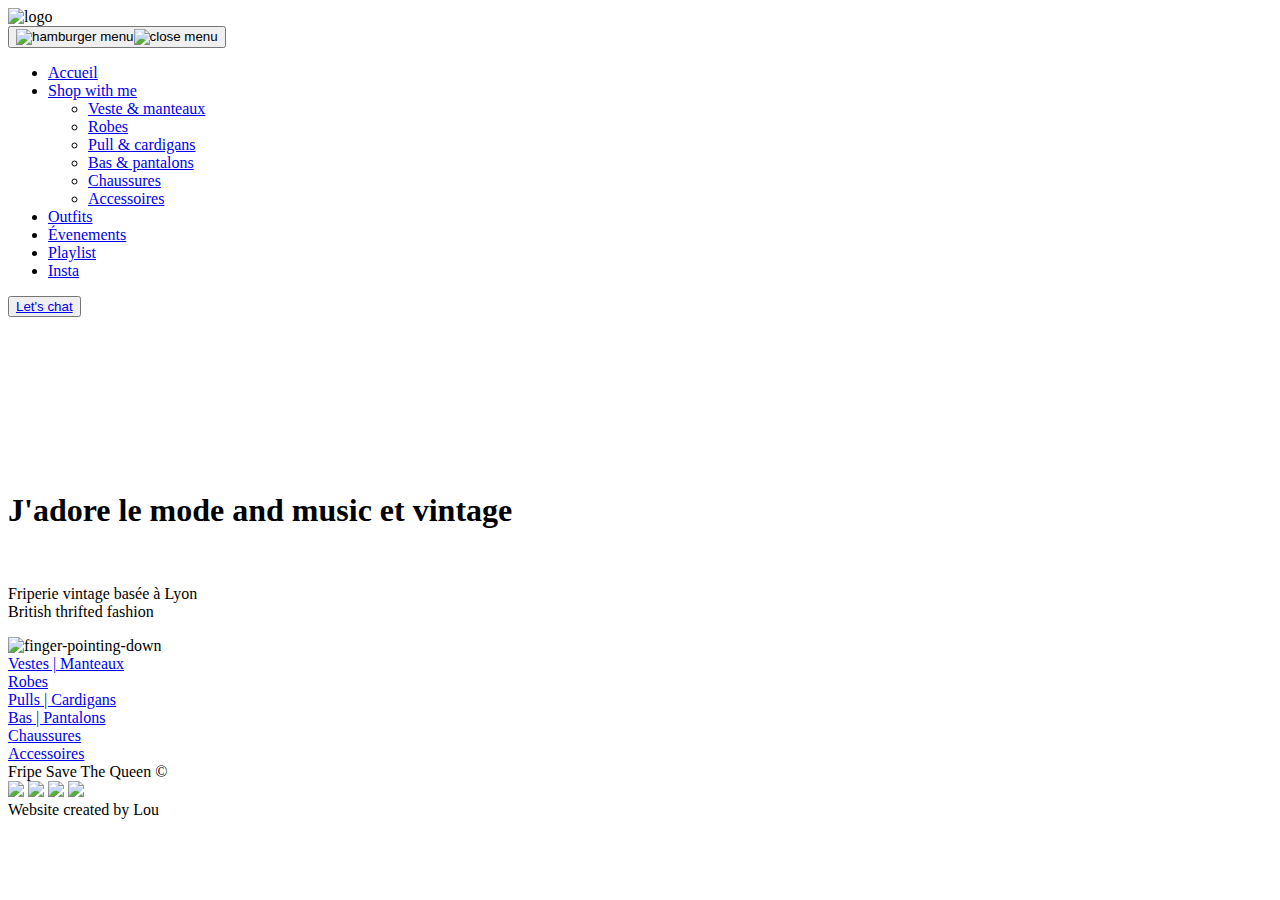
==== index.html @ 0e492b8b "Changes in instagram links and footer" ====
<!DOCTYPE html>
<html lang="en">

<head>
    <meta charset="UTF-8">
    <meta http-equiv="X-UA-Compatible" content="IE=edge">
    <meta name="viewport" content="width=device-width, initial-scale=1.0">
    <title>Fripe Save The Queen</title>
    <link rel="icon" type="image/x-icon" href="logo.png">

    <link rel="stylesheet" href="style.css">

    <link rel="preconnect" href="https://fonts.googleapis.com">
    <link rel="preconnect" href="https://fonts.gstatic.com" crossorigin>
    <link href="https://fonts.googleapis.com/css2?family=Wix+Madefor+Display&display=swap" rel="stylesheet">

    <link rel="preconnect" href="https://fonts.googleapis.com">
    <link rel="preconnect" href="https://fonts.gstatic.com" crossorigin>
    <link href="https://fonts.googleapis.com/css2?family=Cormorant:wght@300&display=swap" rel="stylesheet">

    <link rel="preconnect" href="https://fonts.googleapis.com">
    <link rel="preconnect" href="https://fonts.gstatic.com" crossorigin>
    <link href="https://fonts.googleapis.com/css2?family=Antic+Didone&display=swap" rel="stylesheet">
</head>

<body>
    <header class="primary-header">
        <div>
            <img src="logo.png" class="logo" alt="logo">
        </div>

        <div class="navbar">
            <button class="button-hamburger"><img class="hamburger" src="icons/icon-hamburger.svg"
                    alt="hamburger menu"><img class="hamburger-close" src="icons/icon-close.svg"
                    alt="close menu"></button>
            <nav class="primary-navigation" id="primary-navigation">
                <ul aria-label="Primary" role="list" id="nav-list" class="nav-list">
                    <li><a href="index.html">Accueil</a></li>
                    <li><a href="#">Shop with me <i class="arrow down"></i></a>
                        <ul class="dropdown">
                            <li><a href="pages/vestes.html">Veste & manteaux</a></li>
                            <li><a href="pages/robes.html">Robes</a></li>
                            <li><a href="pages/pull.html">Pull & cardigans</a></li>
                            <li><a href="pages/pantalons.html">Bas & pantalons</a></li>
                            <li><a href="pages/chaussures.html">Chaussures</a></li>
                            <li><a href="pages/accessoires.html">Accessoires</a></li>
                        </ul>
                    </li>
                    <li><a href="pages/outfits.html">Outfits</a></li>
                    <li><a href="pages/events.html">Évenements</a></li>
                    <li><a href="pages/playlist.html">Playlist</a></li>
                    <li><a href="https://www.instagram.com/fripesavethequeen_lyon/" target="_blank">Insta</a></li>
                </ul>
            </nav>
        </div>
        <div>
            <button class="chat"><a href="https://ig.me/m/fripesavethequeen_lyon/" target="_blank">Let's
                    chat</a></button>
        </div>
    </header>

    <main>
        <video class="video" autoplay="autoplay" muted="muted" loop="loop" playinline>
            <source src="welcome-video.mp4" type="video/mp4">
        </video>
        <div class="main">
            <div class="welcome-text">
                <h1>J'adore le mode and music et vintage</h1>
                <br>
                <p>Friperie vintage basée à Lyon
                    <br> British thrifted fashion
                </p>
                <div class="image-finger">
                    <img src="finger.png" class="finger" alt="finger-pointing-down">
                </div>
            </div>
        </div>

        <div class="tableau">

            <div class="photo1">
                <a href="pages/vestes.html" class="text-on-hover">Vestes | Manteaux</a>
            </div>
            <div class="photo2">
                <a href="pages/robes.html" class="text-on-hover">Robes</a>
            </div>
            <div class="photo3">
                <a href="pages/pull.html" class="text-on-hover">Pulls | Cardigans</a>
            </div>

            <div class="photo4">
                <a href="pages/pantalons.html" class="text-on-hover">Bas | Pantalons</a>
            </div>
            <div class="photo5">
                <a href="pages/chaussures.html" class="text-on-hover">Chaussures</a>
            </div>
            <div class="photo6">
                <a href="pages/accessoires.html" class="text-on-hover">Accessoires</a>
            </div>

        </div>

    </main>

    <footer>
        <div class="footer">
            <div class="footer-copyright">Fripe Save The Queen ©</div>
            <div class="footer-social-media">
                <img src="icons/icon-facebook.svg">
                <img src="icons/icon-pinterest.svg">
                <img src="icons/icon-twitter.svg">
                <a href="https://www.instagram.com/fripesavethequeen_lyon/" target="_blank">
                    <img src="icons/icon-instagram.svg"></a>
            </div>
            <div class="footer-lou">Website created by Lou</div>
        </div>
    </footer>

    <script src="main.js"></script>
</body>

</html>
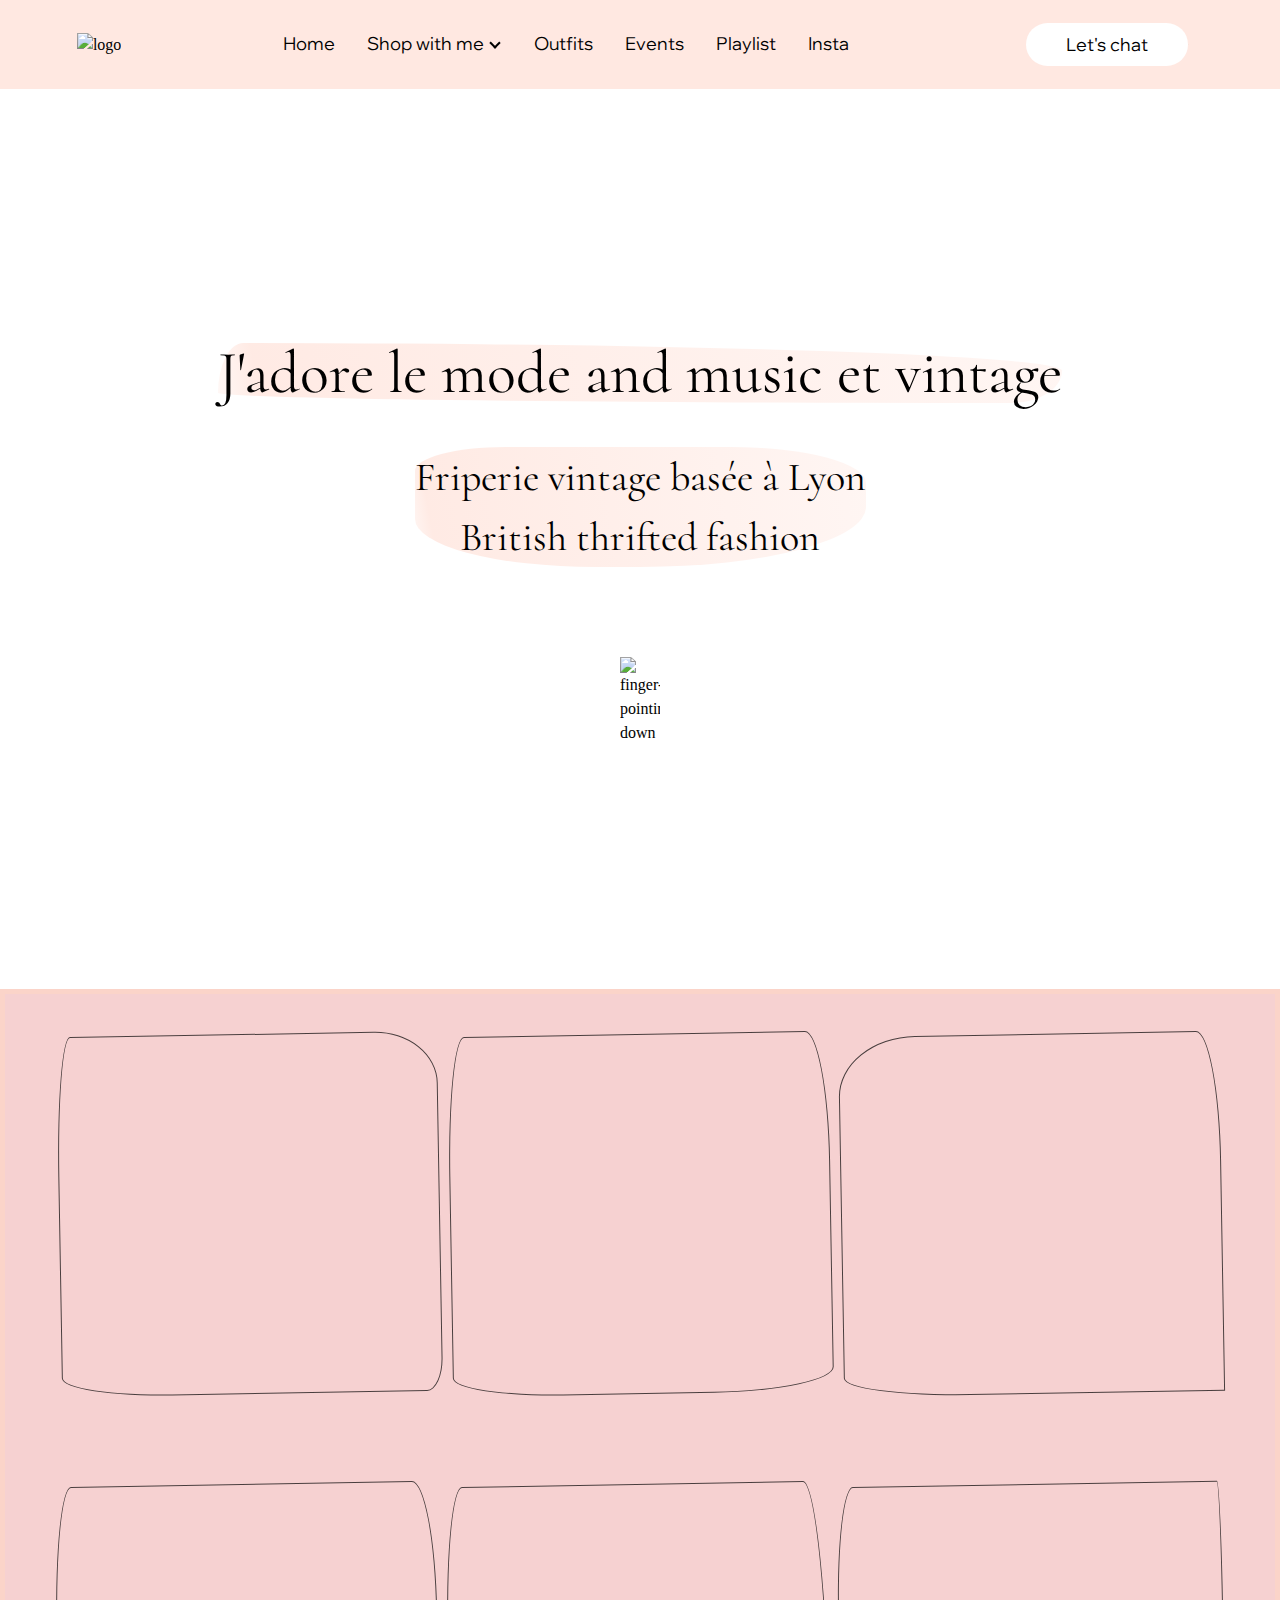
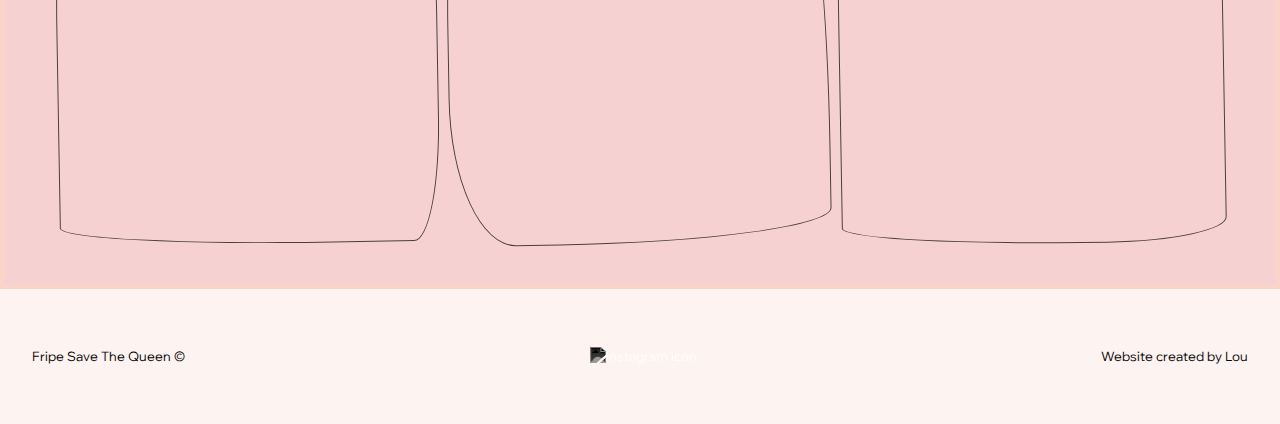
==== commit 93b60e16: "Playlist" ====
--- a/index.html
+++ b/index.html
@@ -5,6 +5,7 @@
     <meta charset="UTF-8">
     <meta http-equiv="X-UA-Compatible" content="IE=edge">
     <meta name="viewport" content="width=device-width, initial-scale=1.0">
+    <meta name="description" content="French and British vintage clothing online shop">
     <title>Fripe Save The Queen</title>
     <link rel="icon" type="image/x-icon" href="logo.png">
 
@@ -35,19 +36,19 @@
                     alt="close menu"></button>
             <nav class="primary-navigation" id="primary-navigation">
                 <ul aria-label="Primary" role="list" id="nav-list" class="nav-list">
-                    <li><a href="index.html">Accueil</a></li>
-                    <li><a href="#">Shop with me <i class="arrow down"></i></a>
+                    <li><a href="index.html">Home</a></li>
+                    <li class="shop"><a href="#">Shop with me <i class="arrow down"></i></a>
                         <ul class="dropdown">
-                            <li><a href="pages/vestes.html">Veste & manteaux</a></li>
-                            <li><a href="pages/robes.html">Robes</a></li>
-                            <li><a href="pages/pull.html">Pull & cardigans</a></li>
-                            <li><a href="pages/pantalons.html">Bas & pantalons</a></li>
-                            <li><a href="pages/chaussures.html">Chaussures</a></li>
-                            <li><a href="pages/accessoires.html">Accessoires</a></li>
+                            <li><a href="pages/vestes.html">Vestes | Jackets</a></li>
+                            <li><a href="pages/robes.html">Robes | Dresses</a></li>
+                            <li><a href="pages/pull.html">Pulls | Sweaters</a></li>
+                            <li><a href="pages/pantalons.html">Pantalons | Trousers</a></li>
+                            <li><a href="pages/chaussures.html">Chaussures | Shoes</a></li>
+                            <li><a href="pages/accessoires.html">Accessoires | Extras</a></li>
                         </ul>
                     </li>
                     <li><a href="pages/outfits.html">Outfits</a></li>
-                    <li><a href="pages/events.html">Évenements</a></li>
+                    <li><a href="pages/events.html">Events</a></li>
                     <li><a href="pages/playlist.html">Playlist</a></li>
                     <li><a href="https://www.instagram.com/fripesavethequeen_lyon/" target="_blank">Insta</a></li>
                 </ul>
@@ -79,23 +80,23 @@
         <div class="tableau">
 
             <div class="photo1">
-                <a href="pages/vestes.html" class="text-on-hover">Vestes | Manteaux</a>
+                <a href="pages/vestes.html" class="text-on-hover">Vestes | Jackets</a>
             </div>
             <div class="photo2">
-                <a href="pages/robes.html" class="text-on-hover">Robes</a>
+                <a href="pages/robes.html" class="text-on-hover">Robes | Dresses</a>
             </div>
             <div class="photo3">
-                <a href="pages/pull.html" class="text-on-hover">Pulls | Cardigans</a>
+                <a href="pages/pull.html" class="text-on-hover">Pulls | Sweaters</a>
             </div>
 
             <div class="photo4">
-                <a href="pages/pantalons.html" class="text-on-hover">Bas | Pantalons</a>
+                <a href="pages/pantalons.html" class="text-on-hover">Pantalons | Trousers</a>
             </div>
             <div class="photo5">
-                <a href="pages/chaussures.html" class="text-on-hover">Chaussures</a>
+                <a href="pages/chaussures.html" class="text-on-hover">Chaussures | Shoes</a>
             </div>
             <div class="photo6">
-                <a href="pages/accessoires.html" class="text-on-hover">Accessoires</a>
+                <a href="pages/accessoires.html" class="text-on-hover">Accessoires | Accessories</a>
             </div>
 
         </div>
@@ -106,11 +107,8 @@
         <div class="footer">
             <div class="footer-copyright">Fripe Save The Queen ©</div>
             <div class="footer-social-media">
-                <img src="icons/icon-facebook.svg">
-                <img src="icons/icon-pinterest.svg">
-                <img src="icons/icon-twitter.svg">
                 <a href="https://www.instagram.com/fripesavethequeen_lyon/" target="_blank">
-                    <img src="icons/icon-instagram.svg"></a>
+                    <img src="icons/icon-instagram.svg" alt="instagram icon"></a>
             </div>
             <div class="footer-lou">Website created by Lou</div>
         </div>
--- a/style.css
+++ b/style.css
@@ -0,0 +1,662 @@
+/* RESET CSS */
+
+*,
+*::before,
+*::after {
+    box-sizing: border-box;
+}
+
+/* Prevent font size inflation */
+html {
+    -moz-text-size-adjust: none;
+    -webkit-text-size-adjust: none;
+    text-size-adjust: none;
+}
+
+/* Remove default margin in favour of better control in authored CSS */
+* {
+    margin: 0;
+    padding: 0;
+    font: inherit;
+}
+
+/* Remove list styles on ul, ol elements with a list role, which suggests default styling will be removed */
+ul[role='list'],
+ol[role='list'] {
+    list-style: none;
+}
+
+html,
+body {
+    height: 100%;
+    width: 100%;
+}
+
+/* Set core body defaults */
+body {
+    line-height: 1.5;
+}
+
+/* Set shorter line heights on headings and interactive elements */
+h1,
+h2,
+h3,
+h4,
+button,
+input,
+label {
+    line-height: 1.1;
+}
+
+/* Balance text wrapping on headings */
+h1,
+h2,
+h3,
+h4 {
+    text-wrap: balance;
+}
+
+/* A elements that don't have a class get default styles */
+a:not([class]) {
+    text-decoration-skip-ink: auto;
+    color: currentColor;
+}
+
+/* Make images easier to work with */
+img,
+picture,
+svg {
+    max-width: 100%;
+    display: block;
+}
+
+/* Make sure textareas without a rows attribute are not tiny */
+textarea:not([rows]) {
+    min-height: 10em;
+}
+
+/* Anything that has been anchored to should have extra scroll margin */
+:target {
+    scroll-margin-block: 5ex;
+}
+
+/* START OF OUR CHANGES */
+
+* a {
+    text-decoration: none;
+}
+
+.primary-header {
+    display: flex;
+    background-color: #FFE8E1;
+    align-items: center;
+    justify-content: space-around;
+    box-sizing: border-box;
+    width: 100%;
+}
+
+.chat {
+    font-size: 1.1rem;
+    padding: 12px 40px;
+    margin: 23px;
+    border-radius: 25px;
+    font-family: 'Wix Madefor Display', sans-serif;
+    border: none;
+    cursor: pointer;
+    background-color: white;
+    color: black;
+    transition: background-position 0.4s ease-out, color 0.4s ease-out;
+    background: linear-gradient(to right, white 50%, black 50%);
+    background-size: 200% 100%;
+    background-position: 0% 0;
+}
+
+.chat:hover {
+    background-position: -100% 0;
+    color: white;
+}
+
+.logo {
+    max-width: 100px;
+    max-height: 100px;
+    padding: 0.5rem;
+}
+
+.nav-list {
+    display: flex;
+    list-style-type: none;
+    margin: 0;
+    padding: 0;
+    overflow: hidden;
+    font-family: 'Wix Madefor Display', sans-serif;
+    font-size: 1.1rem;
+    height: 100%;
+}
+
+.nav-list li {
+    display: flex;
+    margin-top: auto;
+    margin-bottom: auto;
+    /* float: right; */
+}
+
+.nav-list li a {
+    color: black;
+    text-align: center;
+    padding: 14px 16px;
+    text-decoration: none;
+
+}
+
+.nav-list li a:hover {
+    opacity: 0.6;
+}
+
+.nav-list li a:after {
+    display: block;
+    content: '';
+    border-bottom: black solid 3px;
+    transform: scaleX(0);
+    transition: transform 250ms ease-in-out;
+}
+
+.nav-list li a:hover:after {
+    transform: scaleX(1);
+}
+
+.nav-list li a:after {
+    transform-origin: 0% 50%;
+}
+
+#welcome-content {
+    width: 100%;
+    height: 100%;
+}
+
+.video {
+    position: absolute;
+    width: 100%;
+    height: 100%;
+    object-fit: cover;
+    z-index: -1;
+}
+
+.button-hamburger {
+    display: none;
+    float: right;
+    background-color: transparent;
+    border: none;
+    cursor: pointer;
+}
+
+.dropdown {
+    display: none;
+    position: absolute;
+    top: 10%;
+    z-index: 999;
+    background-color: rgba(255, 232, 225);
+}
+
+li:hover ul.dropdown {
+    display: block;
+}
+
+@media (max-width: 50em) {
+
+    .hamburger-close {
+        display: none;
+    }
+
+    .hamburger.hidden {
+        display: none;
+    }
+
+    .hamburger-close.hidden {
+        display: inline-block;
+    }
+
+    #nav-list {
+        display: none;
+    }
+
+    #nav-list.active {
+        display: flex;
+        flex-direction: column;
+        align-items: center;
+        background-color: rgba(255, 232, 225, 0.95);
+        border: 1px #FFE8E1 solid;
+        width: 100%;
+        height: 90%;
+        font-size: 1.1rem;
+        line-height: 0.1;
+        position: absolute;
+        top: 15%;
+        right: 0%;
+        z-index: 2;
+    }
+
+    .nav-list li a:after {
+        border-bottom: none;
+    }
+
+    .logo {
+        max-width: 70%;
+    }
+
+    .chat {
+        position: relative;
+        left: -13%;
+        font-size: 1.1rem;
+    }
+
+    .button-hamburger {
+        display: flex;
+    }
+
+    .navbar {
+        order: 3;
+    }
+
+    .primary-navigation {
+        order: 2;
+    }
+
+    .chat {
+        order: 1;
+
+    }
+
+    .dropdown {
+        display: none;
+        position: relative;
+        z-index: 999;
+        background-color: transparent;
+    }
+
+    li:hover ul.dropdown {
+        display: flex;
+        flex-direction: column;
+        position: relative;
+        /* top: 50px;
+        right: 50px; */
+    }
+}
+
+
+.main {
+    width: 100%;
+    height: 100vh;
+    display: flex;
+    flex-direction: column;
+    justify-content: center;
+    align-items: center;
+}
+
+.welcome-text {
+    width: 100%;
+    height: 100vh;
+    display: flex;
+    flex-direction: column;
+    justify-content: center;
+    align-items: center;
+    color: black;
+}
+
+.welcome-text h1 {
+    text-align: center;
+    font-size: 3.75rem;
+    font-family: 'Cormorant', serif;
+    margin-bottom: 10px;
+    margin-top: 10px;
+    line-height: 1;
+    z-index: 1;
+
+    border-radius: 3% 97% 6% 94% / 83% 46% 54% 17%;
+    background-image: linear-gradient(-100deg,
+            rgba(255, 232, 225, 0.4),
+            rgba(255, 232, 225, 0.9) 95%,
+            rgba(255, 232, 225, 0.3));
+}
+
+.welcome-text p {
+    text-align: center;
+    font-size: 2.5rem;
+    font-family: 'Cormorant', serif;
+    margin-bottom: 10px;
+    margin-top: 10px;
+    line-height: 1.5em;
+    z-index: 1;
+
+    border-radius: 20% 30% 50% 40%;
+    background-image: linear-gradient(-100deg,
+            rgba(255, 232, 225, 0.4),
+            rgba(255, 232, 225, 0.9) 95%,
+            rgba(255, 232, 225, 0.3));
+}
+
+.finger {
+    margin-top: 5rem;
+    position: relative;
+    width: 40px;
+    animation: bounce 2s infinite;
+}
+
+@keyframes bounce {
+
+    0%,
+    25%,
+    50%,
+    75%,
+    100% {
+        transform: translateY(0);
+    }
+
+    40% {
+        transform: translateY(-30px);
+    }
+
+    60% {
+        transform: translateY(-15px);
+    }
+}
+
+.arrow {
+    border: solid black;
+    border-width: 0 2px 2px 0;
+    display: inline-block;
+    padding: 3px;
+    margin: 3px;
+}
+
+.down {
+    transform: rotate(45deg);
+    -webkit-transform: rotate(45deg);
+}
+
+.tableau {
+    border: 5px solid #fbd4c9;
+    min-height: 100vh;
+    display: flex;
+    flex-wrap: wrap;
+    gap: 10px;
+    justify-content: center;
+    align-items: center;
+    background-color: rgb(246, 209, 209);
+}
+
+.photo1,
+.photo2,
+.photo3,
+.photo4,
+.photo5,
+.photo6 {
+    height: 40vh;
+    display: flex;
+    justify-content: center;
+    align-items: center;
+    min-width: 30%;
+    max-height: 100%;
+
+    display: flex;
+    position: relative;
+    border: solid 1px rgba(0, 0, 0, 0.7);
+    transform: rotate(-1deg);
+    transition: all 0.2s ease-in;
+
+    background-size: cover;
+    background-position: center;
+    justify-content: center;
+    align-items: center;
+
+    isolation: isolate;
+    overflow: hidden;
+}
+
+.tableau a {
+    display: block;
+    text-decoration: none;
+    cursor: pointer;
+}
+
+.photo1 {
+    border-top-left-radius: 14px 140px;
+    border-top-right-radius: 63px 52px;
+    border-bottom-left-radius: 110px 19px;
+    border-bottom-right-radius: 16px 33px;
+
+    background-image: url("images/manteaux.jpg");
+}
+
+.photo2 {
+    border-top-left-radius: 17px 140px;
+    border-top-right-radius: 23px 130px;
+    border-bottom-left-radius: 110px 19px;
+    border-bottom-right-radius: 120px 24px;
+
+    background-image: url("images/robes.jpg");
+}
+
+.photo3 {
+    border-top-left-radius: 77px 60px;
+    border-top-right-radius: 23px 130px;
+    border-bottom-left-radius: 126px 19px;
+    border-bottom-right-radius: 120px -49px;
+
+    background-image: url("images/pulls.jpg");
+}
+
+.photo4 {
+    border-top-left-radius: 17px 140px;
+    border-top-right-radius: 23px 130px;
+    border-bottom-left-radius: 273px 19px;
+    border-bottom-right-radius: 27px 124px;
+
+    background-image: url("images/pantalons.jpg");
+}
+
+.photo5 {
+    border-top-left-radius: 17px 140px;
+    border-top-right-radius: 23px 267px;
+    border-bottom-left-radius: 65px 148px;
+    border-bottom-right-radius: 272px 33px;
+
+    background-image: url("images/shoes.jpg");
+}
+
+.photo6 {
+    border-top-left-radius: 17px 123px;
+    border-top-right-radius: 4px 130px;
+    border-bottom-left-radius: 267px 19px;
+    border-bottom-right-radius: 120px 24px;
+
+    background-image: url("images/accessories.jpg");
+}
+
+
+.photo1:hover,
+.photo2:hover,
+.photo3:hover,
+.photo4:hover,
+.photo5:hover,
+.photo6:hover {
+    transform: translateY(-10px) rotate(1deg);
+    box-shadow: 3px 15px 8px -10px rgba(0, 0, 0, 0.3);
+}
+
+.photo1:hover::before,
+.photo2:hover::before,
+.photo3:hover::before,
+.photo4:hover::before,
+.photo5:hover::before,
+.photo6:hover::before {
+    content: "";
+    position: absolute;
+    inset: 0;
+    z-index: -1;
+    background: linear-gradient(38deg, rgb(0 0 0 / 0.5), rgb(0 0 0 / 0.5));
+}
+
+.text-on-hover {
+    visibility: hidden;
+    color: white;
+    font-family: 'Cormorant', serif;
+    font-size: 2.5rem;
+}
+
+.photo1:hover .text-on-hover,
+.photo2:hover .text-on-hover,
+.photo3:hover .text-on-hover,
+.photo4:hover .text-on-hover,
+.photo5:hover .text-on-hover,
+.photo6:hover .text-on-hover {
+    visibility: visible;
+}
+
+/* FOOTER */
+
+footer {
+    width: 100%;
+    height: 15vh;
+}
+
+footer img {
+    filter: invert(100%) sepia(100%) saturate(2%) hue-rotate(254deg) brightness(103%) contrast(101%);
+}
+
+.footer {
+    height: 100%;
+    display: flex;
+    padding: 2rem;
+    justify-content: space-between;
+    align-items: center;
+    font-family: 'Wix Madefor Display', sans-serif;
+    font-size: 0.8em;
+    background-color: #fdf3f0;
+}
+
+.footer-social-media {
+    display: flex;
+    gap: 25px;
+}
+
+@media (max-width: 50rem) {
+
+    .footer {
+        flex-wrap: wrap;
+        align-content: center;
+    }
+
+    .footer-social-media {
+        margin: 5px;
+    }
+}
+
+/* STYLE DES AUTRES PAGES */
+
+.newPage {
+    display: flex;
+    flex-direction: column;
+    justify-content: center;
+    align-items: center;
+    font-size: 4rem;
+    gap: 5%;
+    border: 5px solid #fbd4c9;
+    width: 100%;
+    height: 100vh;
+    background-color: #f8f3f1;
+}
+
+.newPage h1 {
+    border-radius: 3% 97% 6% 94% / 83% 46% 54% 17%;
+    background: linear-gradient(326deg, rgba(251, 212, 201, 0.2007177871148459) 0%, rgba(246, 178, 159, 0.2007177871148459) 50%, rgba(241, 140, 111, 0.20351890756302526) 100%);
+}
+
+/* STYLE PLAYLIST */
+
+.container {
+    width: 100%;
+    display: flex;
+    flex-direction: column;
+    gap: 50px;
+}
+
+.music {
+    display: flex;
+    width: 100%;
+    height: 200px;
+
+    justify-content: space-around;
+    align-items: center;
+    gap: 50px;
+}
+
+.title {
+    width: 150px;
+    height: 150px;
+    background-position: center;
+    background-size: cover;
+}
+
+.geography {
+    background-image: url("images/geography.png");
+}
+
+.ian {
+    background-image: url("images/ian.png");
+}
+
+.hives {
+    background-image: url("images/hives.png");
+}
+
+.birkin {
+    background-image: url("images/birkin.png");
+}
+
+.play {
+    width: 96px;
+    height: 96px;
+}
+
+.pause {
+    width: 96px;
+    height: 96px;
+}
+
+.restart {
+    width: 96px;
+    height: 96px;
+}
+
+.resize {
+    transition: transform 0.2s ease-in-out;
+}
+
+.resized {
+    transform: scale(0.75);
+}
+
+@media (max-width: 600px) {
+
+    .container,
+    .music {
+        gap: 10px;
+    }
+
+    .music {
+        height: 150px;
+    }
+
+    .title {
+        width: 100px;
+        height: 100px;
+    }
+
+    .play,
+    .pause,
+    .restart {
+        width: 70px;
+        height: 70px;
+    }
+
+}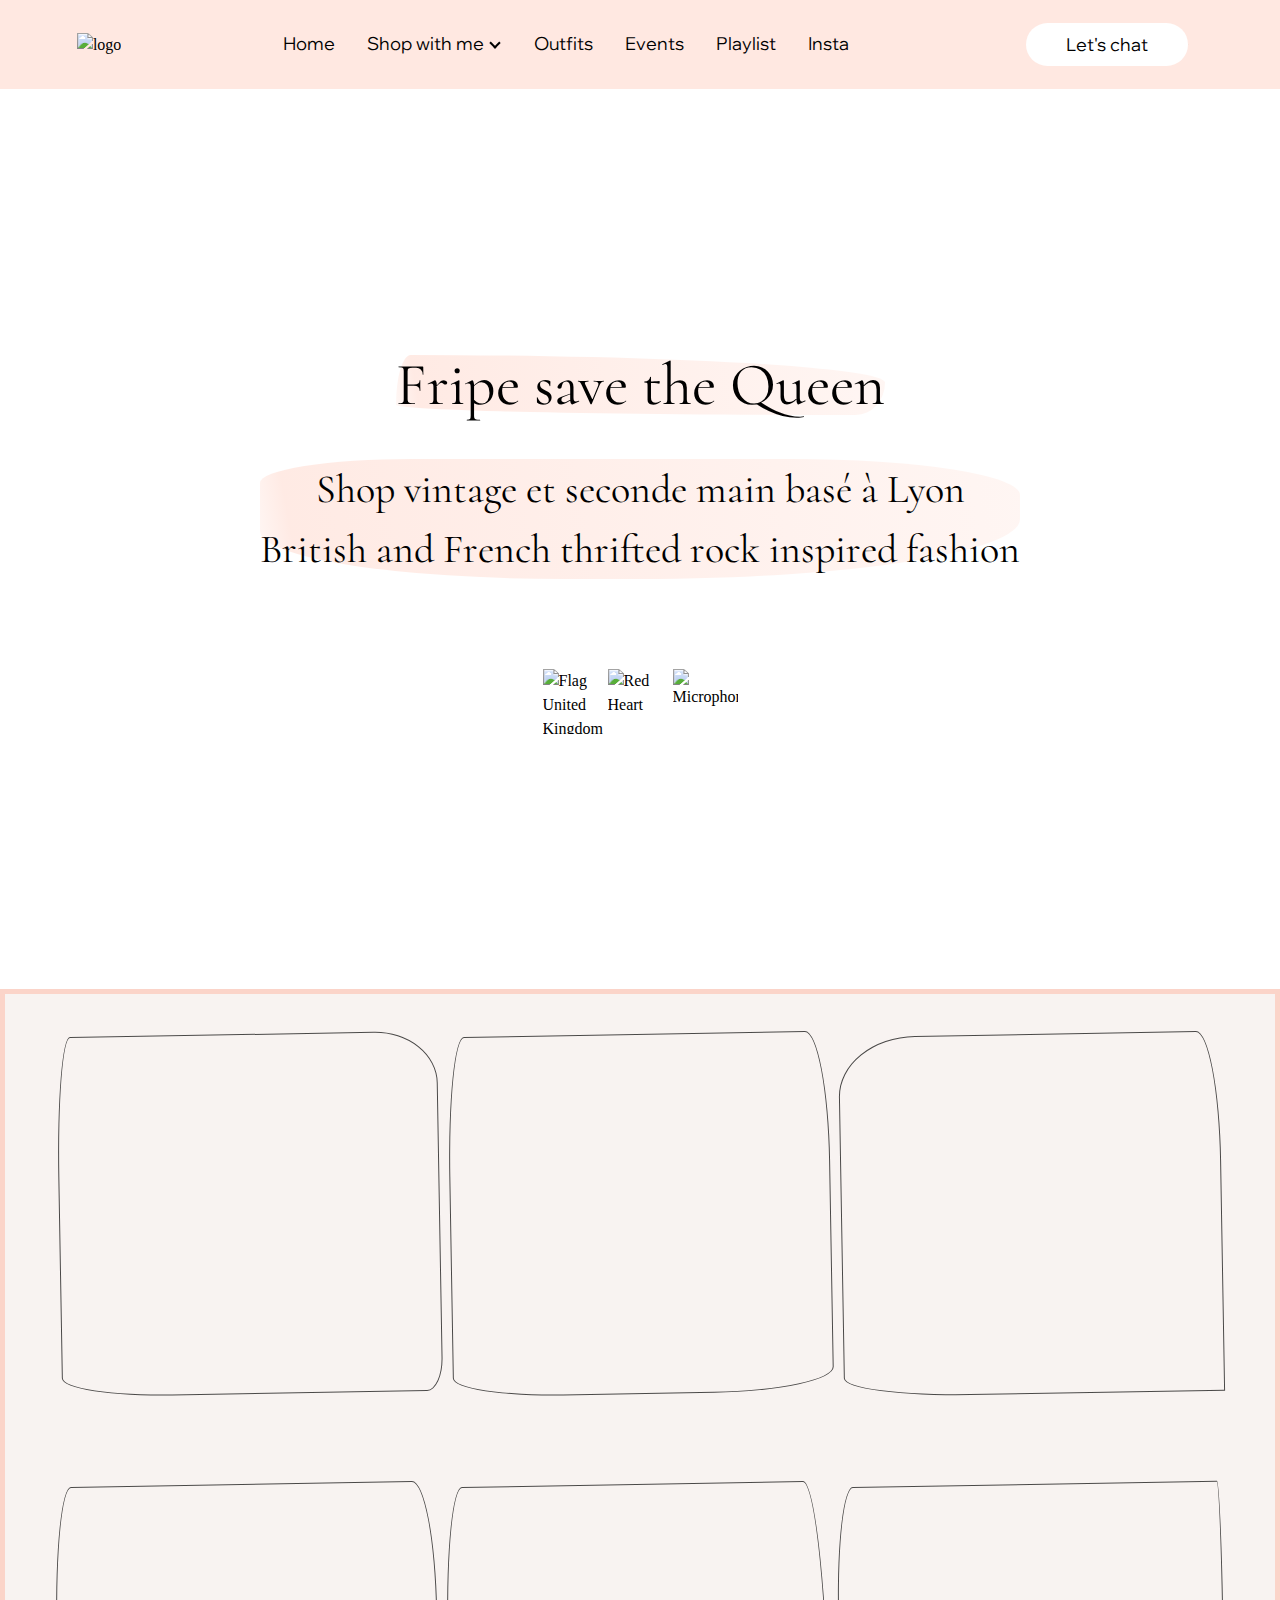
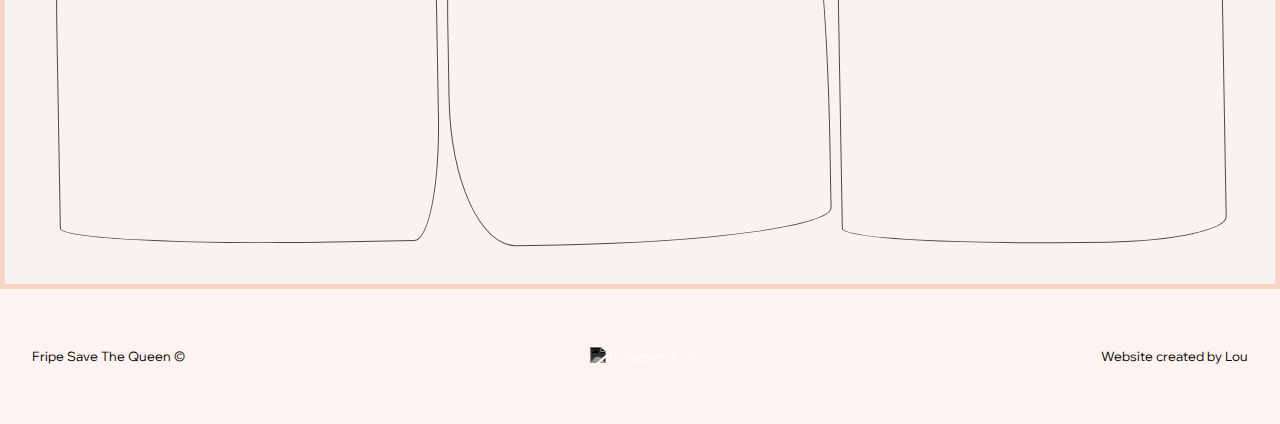
==== commit 6eacfd5f: "Changes to the shopify content" ====
--- a/index.html
+++ b/index.html
@@ -61,18 +61,25 @@
     </header>
 
     <main>
-        <video class="video" autoplay="autoplay" muted="muted" loop="loop" playinline>
+        <video id="background-video" class="video" muted="muted" loop="loop" playinline autoplay="true"
+            poster="poster.png">
             <source src="welcome-video.mp4" type="video/mp4">
         </video>
+        <button id="toggle-button" class="pause"></button>
         <div class="main">
             <div class="welcome-text">
-                <h1>J'adore le mode and music et vintage</h1>
+                <h1>Fripe save the Queen</h1>
                 <br>
-                <p>Friperie vintage basée à Lyon
-                    <br> British thrifted fashion
+                <p>Shop vintage et seconde main basé à Lyon
+                    <br> British and French thrifted rock inspired fashion
                 </p>
-                <div class="image-finger">
-                    <img src="finger.png" class="finger" alt="finger-pointing-down">
+                <div class="finger">
+                    <img src="https://raw.githubusercontent.com/Tarikul-Islam-Anik/Telegram-Animated-Emojis/main/Flags/Flag%20United%20Kingdom.webp"
+                        alt="Flag United Kingdom" width="65" height="65" />
+                    <img src="https://raw.githubusercontent.com/Tarikul-Islam-Anik/Animated-Fluent-Emojis/master/Emojis/Smilies/Red%20Heart.png"
+                        alt="Red Heart" width="65" height="65" />
+                    <img src="https://raw.githubusercontent.com/Tarikul-Islam-Anik/Telegram-Animated-Emojis/main/Objects/Microphone.webp"
+                        alt="Microphone" width="65" height="65" />
                 </div>
             </div>
         </div>
--- a/style.css
+++ b/style.css
@@ -181,6 +181,30 @@
     z-index: -1;
 }
 
+#toggle-button {
+    position: absolute;
+    top: 90%;
+    left: 90%;
+    transform: translate(-50%, -50%);
+    width: 70px;
+    height: 70px;
+    background-size: cover;
+    border: none;
+    cursor: pointer;
+}
+
+#toggle-button.play {
+    background-image: url('icons/play-button.png');
+    background-color: transparent;
+    box-shadow: none;
+}
+
+#toggle-button.pause {
+    background-image: url('icons/pause-button.png');
+    background-color: transparent;
+    box-shadow: none;
+}
+
 .button-hamburger {
     display: none;
     float: right;
@@ -335,13 +359,15 @@
 }
 
 .finger {
+    display: flex;
+
     margin-top: 5rem;
     position: relative;
-    width: 40px;
-    animation: bounce 2s infinite;
-}
-
-@keyframes bounce {
+
+    /* animation: bounce 2s infinite; */
+}
+
+/* @keyframes bounce {
 
     0%,
     25%,
@@ -358,7 +384,7 @@
     60% {
         transform: translateY(-15px);
     }
-}
+} */
 
 .arrow {
     border: solid black;
@@ -381,7 +407,7 @@
     gap: 10px;
     justify-content: center;
     align-items: center;
-    background-color: rgb(246, 209, 209);
+    background-color: #f8f3f1;
 }
 
 .photo1,
@@ -433,7 +459,7 @@
     border-bottom-left-radius: 110px 19px;
     border-bottom-right-radius: 120px 24px;
 
-    background-image: url("images/robes.jpg");
+    background-image: url("images/robe-2.jpeg");
 }
 
 .photo3 {
@@ -442,7 +468,7 @@
     border-bottom-left-radius: 126px 19px;
     border-bottom-right-radius: 120px -49px;
 
-    background-image: url("images/pulls.jpg");
+    background-image: url("images/pull-2.png");
 }
 
 .photo4 {
@@ -451,7 +477,7 @@
     border-bottom-left-radius: 273px 19px;
     border-bottom-right-radius: 27px 124px;
 
-    background-image: url("images/pantalons.jpg");
+    background-image: url("images/pantalon-2.png");
 }
 
 .photo5 {
@@ -460,7 +486,7 @@
     border-bottom-left-radius: 65px 148px;
     border-bottom-right-radius: 272px 33px;
 
-    background-image: url("images/shoes.jpg");
+    background-image: url("images/chaussure-3.png");
 }
 
 .photo6 {
@@ -469,7 +495,7 @@
     border-bottom-left-radius: 267px 19px;
     border-bottom-right-radius: 120px 24px;
 
-    background-image: url("images/accessories.jpg");
+    background-image: url("images/extra.png");
 }
 
 
@@ -556,20 +582,48 @@
 .newPage {
     display: flex;
     flex-direction: column;
-    justify-content: center;
-    align-items: center;
+    align-items: center;
+    border: 5px solid #fbd4c9;
+    width: 100%;
+    height: auto;
+    background-color: #f8f3f1;
+
+}
+
+.newPage>h1 {
+    margin: 30px;
     font-size: 4rem;
-    gap: 5%;
-    border: 5px solid #fbd4c9;
-    width: 100%;
-    height: 100vh;
-    background-color: #f8f3f1;
-}
-
-.newPage h1 {
     border-radius: 3% 97% 6% 94% / 83% 46% 54% 17%;
     background: linear-gradient(326deg, rgba(251, 212, 201, 0.2007177871148459) 0%, rgba(246, 178, 159, 0.2007177871148459) 50%, rgba(241, 140, 111, 0.20351890756302526) 100%);
 }
+
+.eventsToCome,
+.pastEvents {
+    display: flex;
+    flex-direction: column;
+    flex-wrap: wrap;
+
+}
+
+.event {
+    margin-bottom: 30px;
+    display: flex;
+    flex-direction: row;
+    justify-content: space-around;
+}
+
+.event-text {
+    align-self: center;
+    font-size: 1.5rem;
+    font-family: 'Wix Madefor Display', sans-serif;
+}
+
+.event>img {
+    max-width: 50%;
+    height: auto;
+    object-fit: contain;
+}
+
 
 /* STYLE PLAYLIST */
 
@@ -659,4 +713,22 @@
         height: 70px;
     }
 
+}
+
+.shopShopify {
+    display: flex;
+    justify-content: center;
+    align-items: baseline;
+    gap: 20px;
+}
+
+.shopShopify>div {
+    margin: 20px;
+}
+
+@media (max-width: 50em) {
+    .shopShopify {
+        flex-direction: column;
+        align-items: center;
+    }
 }